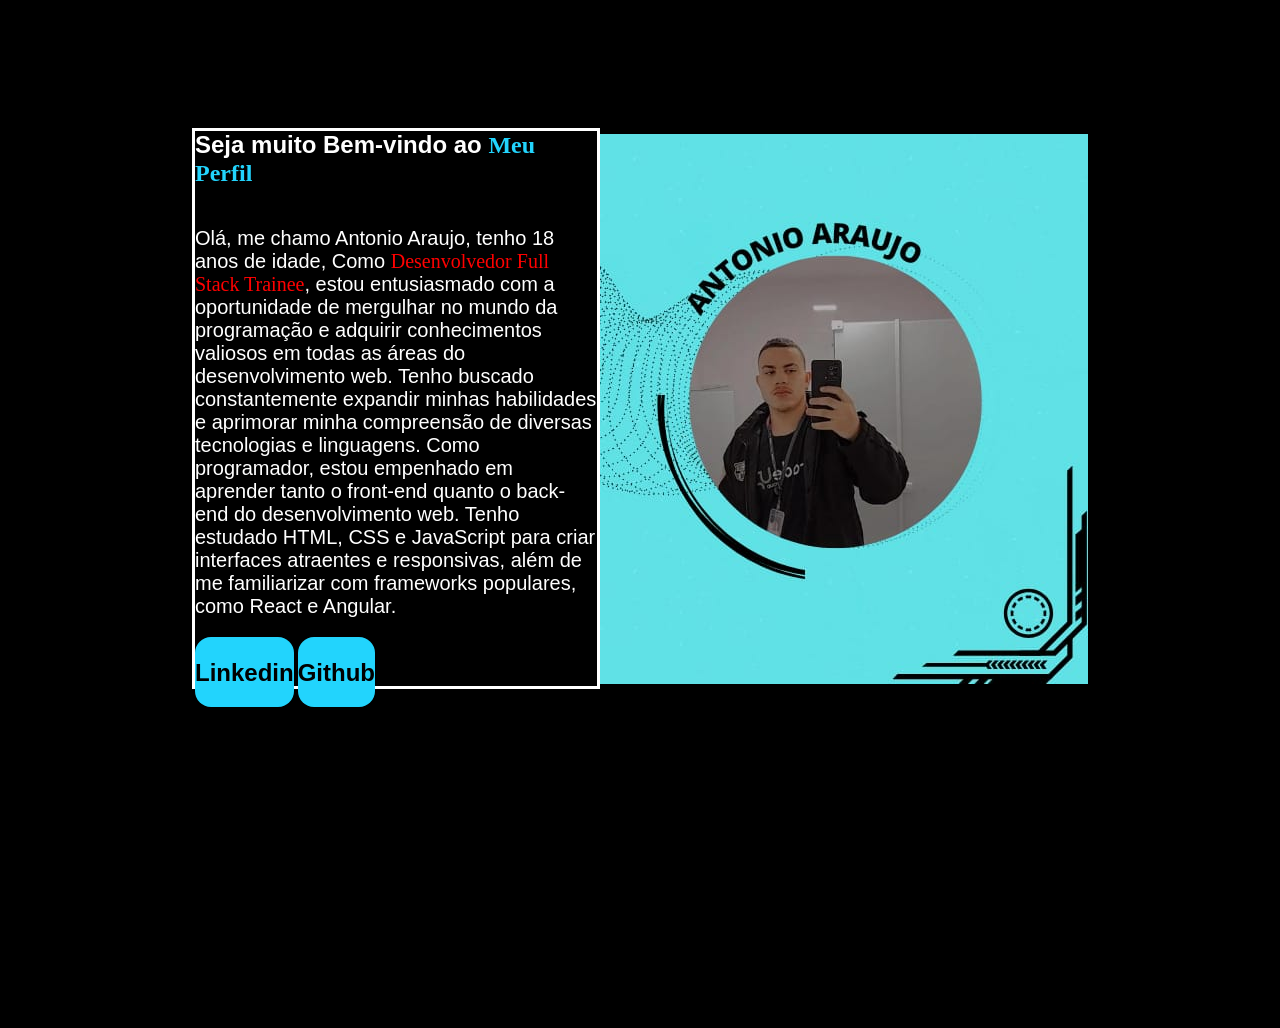
==== index.html @ ee19e8a5 "adicionando border no conteudo" ====
<!DOCTYPE html>
<html lang="pt-br">
<head>
    <meta charset="UTF-8">
    <meta name="viewport" content="width=device-width, initial-scale=1.0">
    <link rel="stylesheet" href="style.css">
    <title>Este é meu Perfil</title>

</head>
<body> 
    <header></header>
    <main1>
    <section class="conteudo">
            <h1>Seja muito Bem-vindo ao 
            <strong1> Meu Perfil</strong1> 
            </h1>
            <p1> Olá, me chamo Antonio Araujo, tenho 18 anos de idade, Como <strong2>Desenvolvedor Full Stack Trainee</strong2>, estou entusiasmado com a oportunidade de mergulhar no mundo da programação e adquirir conhecimentos valiosos em todas as áreas do desenvolvimento web. Tenho buscado constantemente expandir minhas habilidades e aprimorar minha compreensão de diversas tecnologias e linguagens.
            Como programador, estou empenhado em aprender tanto o front-end quanto o back-end do desenvolvimento web. Tenho estudado HTML, CSS e JavaScript para criar interfaces atraentes e responsivas, além de me familiarizar com frameworks populares, como React e Angular.
            </p1>
            <div>
            <a class="link" href="https://www.linkedin.com/in/antonio-araujo-303034235/" target="_blank" >Linkedin</a>
            <a class="link" href="https://github.com/antonioArauj" target="_blank">Github</a>
            </div>     
    </section>
     <img src="html.png" alt="Foto perfil">
    </main1>
    <footer></footer>
</body>
</html>
---- style.css ----
*{
    margin: 0;
    padding: 0;
}


body {
    height: 100vh;
    box-sizing: border-box;
    background-color: black;
    color: white;
    
}

strong1 {
    font-family: 'Cadson Demak';
    color: #22D4FD;
}

strong2 {
    font-size: 20px;
    font-family: 'Ksenya Erulevich', Cyreal;
    color: red;
}

main1 {
    margin: 10% 15%;
    display: flex;
    align-items: center;
    justify-content: space-between;
}

p1{
    font-size: 20px;
    font-family: 'Quicksand', sans-serif;
}

h1{
    font-family: 'Quicksand', sans-serif;
}

.apresentacao_link{
    display: flex;
    justify-content: space-between;
}

.link{
    background-color: #22D4FD;
    width: 280px;
    text-align: center;
    border-radius: 16px;
    font-size: 24px;
    font-weight: 550;
    padding: 21.5px 0;
    text-decoration: none;
    color: black;
    font-family: 'Montserrat', sans-serif;
}

.conteudo{
    width: 615px;
    display: flex;
    flex-direction: column;
    gap: 40px;
    border: solid white;
    
}
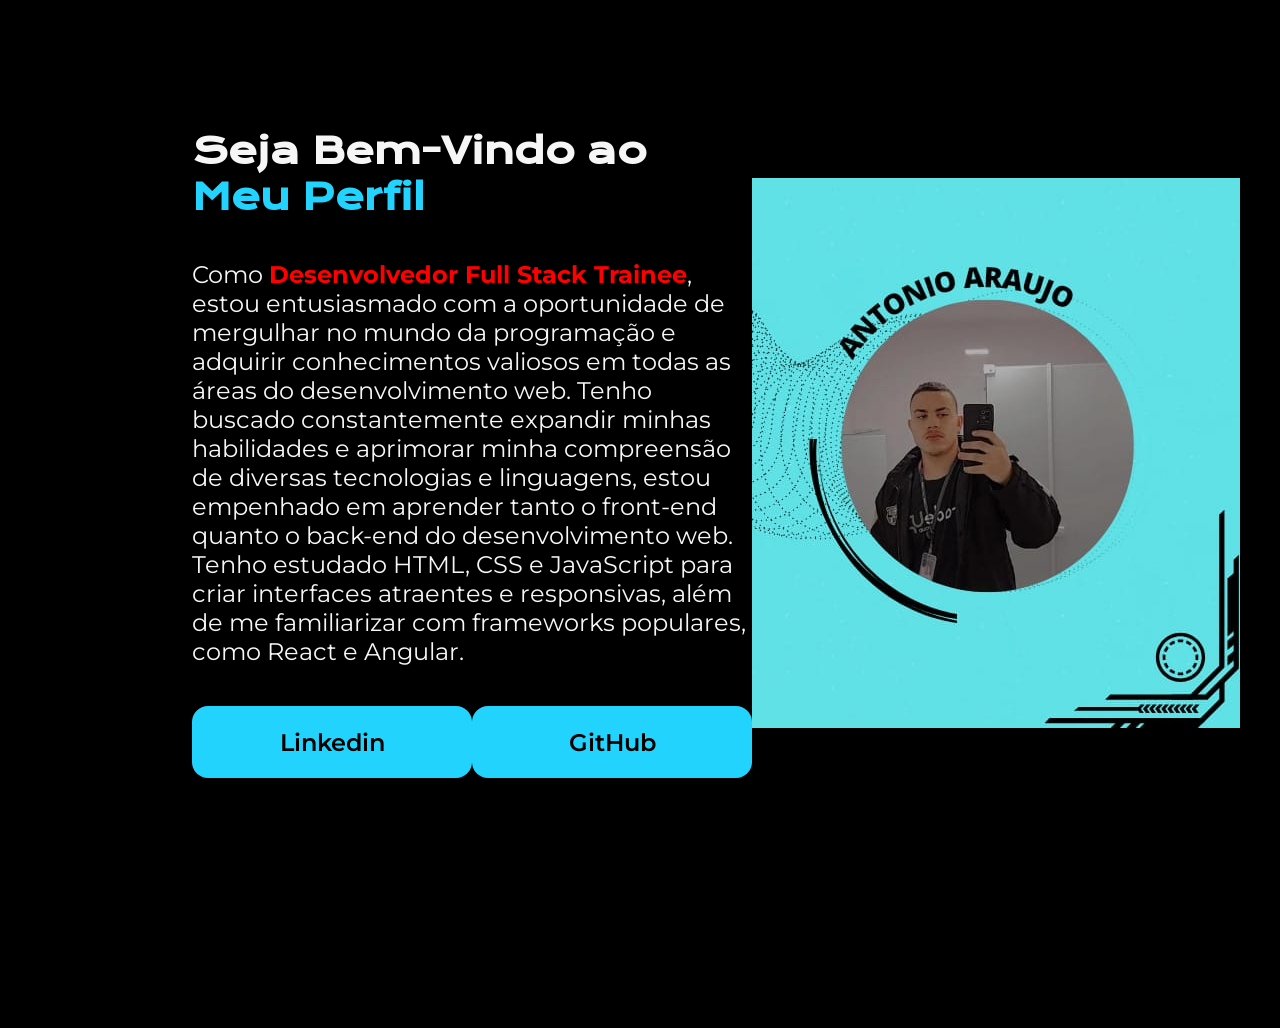
==== commit 145031e7: "Ajustando código do Zero" ====
--- a/index.html
+++ b/index.html
@@ -1,29 +1,32 @@
 <!DOCTYPE html>
 <html lang="pt-br">
+
 <head>
     <meta charset="UTF-8">
+    <meta http-equiv="X-UA-Compatible" content="IE=edge">
     <meta name="viewport" content="width=device-width, initial-scale=1.0">
+    <title>Portifolio</title>
     <link rel="stylesheet" href="style.css">
-    <title>Este é meu Perfil</title>
+</head>
 
-</head>
-<body> 
+<body>
     <header></header>
-    <main1>
-    <section class="conteudo">
-            <h1>Seja muito Bem-vindo ao 
-            <strong1> Meu Perfil</strong1> 
-            </h1>
-            <p1> Olá, me chamo Antonio Araujo, tenho 18 anos de idade, Como <strong2>Desenvolvedor Full Stack Trainee</strong2>, estou entusiasmado com a oportunidade de mergulhar no mundo da programação e adquirir conhecimentos valiosos em todas as áreas do desenvolvimento web. Tenho buscado constantemente expandir minhas habilidades e aprimorar minha compreensão de diversas tecnologias e linguagens.
-            Como programador, estou empenhado em aprender tanto o front-end quanto o back-end do desenvolvimento web. Tenho estudado HTML, CSS e JavaScript para criar interfaces atraentes e responsivas, além de me familiarizar com frameworks populares, como React e Angular.
-            </p1>
-            <div>
-            <a class="link" href="https://www.linkedin.com/in/antonio-araujo-303034235/" target="_blank" >Linkedin</a>
-            <a class="link" href="https://github.com/antonioArauj" target="_blank">Github</a>
-            </div>     
-    </section>
-     <img src="html.png" alt="Foto perfil">
-    </main1>
+    <main class="apresentacao">
+        <section class="apresentacao__conteudo">
+            <h1 class="apresentacao__conteudo__titulo">Seja Bem-Vindo ao <strong 
+            class="titulo-destaque">Meu Perfil
+            </strong></h1>
+            <p class="conteudo__texto">
+                Como <strong class="desenvolvedor">Desenvolvedor Full Stack Trainee</strong>, estou entusiasmado com a oportunidade de mergulhar no mundo da programação e adquirir conhecimentos valiosos em todas as áreas do desenvolvimento web. Tenho buscado constantemente expandir minhas habilidades e aprimorar minha compreensão de diversas tecnologias e linguagens,
+                estou empenhado em aprender tanto o front-end quanto o back-end do desenvolvimento web. Tenho estudado HTML, CSS e JavaScript para criar interfaces atraentes e responsivas, além de me familiarizar com frameworks populares, como React e Angular.</p>
+            <div class="apresentacao__links">
+                <a class="links" href="https://www.linkedin.com/in/antonio-araujo-303034235/" target="_blank">Linkedin</a>
+                <a class="links" href="https://github.com/antonioArauj" target="_blank">GitHub</a>
+            </div>
+        </section>
+        <img src="html.png" alt="foto perfil">
+    </main>
     <footer></footer>
 </body>
+
 </html>
--- a/style.css
+++ b/style.css
@@ -1,67 +1,62 @@
+@import url('https://fonts.googleapis.com/css2?family=Krona+One&family=Montserrat:wght@400;600&display=swap');
+
 *{
     margin: 0;
     padding: 0;
 }
 
-
-body {
+body{
     height: 100vh;
     box-sizing: border-box;
-    background-color: black;
-    color: white;
-    
+    background-color: #000000;
+    color: #F6F6F6;
 }
 
-strong1 {
-    font-family: 'Cadson Demak';
+.titulo-destaque{
     color: #22D4FD;
 }
 
-strong2 {
-    font-size: 20px;
-    font-family: 'Ksenya Erulevich', Cyreal;
+.desenvolvedor{
     color: red;
 }
 
-main1 {
+.apresentacao{
     margin: 10% 15%;
     display: flex;
     align-items: center;
     justify-content: space-between;
 }
-
-p1{
-    font-size: 20px;
-    font-family: 'Quicksand', sans-serif;
+.apresentacao__conteudo{
+    width: 615px;
+    display: flex;
+    flex-direction: column;
+    gap: 40px;
 }
 
-h1{
-    font-family: 'Quicksand', sans-serif;
+.apresentacao__conteudo__titulo{
+    font-size: 36px;
+    font-family: 'Krona One', sans-serif;
 }
 
-.apresentacao_link{
+.conteudo__texto{
+    font-size: 24px;
+    font-family: 'Montserrat', sans-serif;
+}
+
+.apresentacao__links{
     display: flex;
     justify-content: space-between;
 }
 
-.link{
+.links{
     background-color: #22D4FD;
     width: 280px;
     text-align: center;
     border-radius: 16px;
     font-size: 24px;
-    font-weight: 550;
+    font-weight: 600;
     padding: 21.5px 0;
     text-decoration: none;
-    color: black;
+    color: #000000;
     font-family: 'Montserrat', sans-serif;
-}
-
-.conteudo{
-    width: 615px;
-    display: flex;
-    flex-direction: column;
-    gap: 40px;
-    border: solid white;
-    
 }
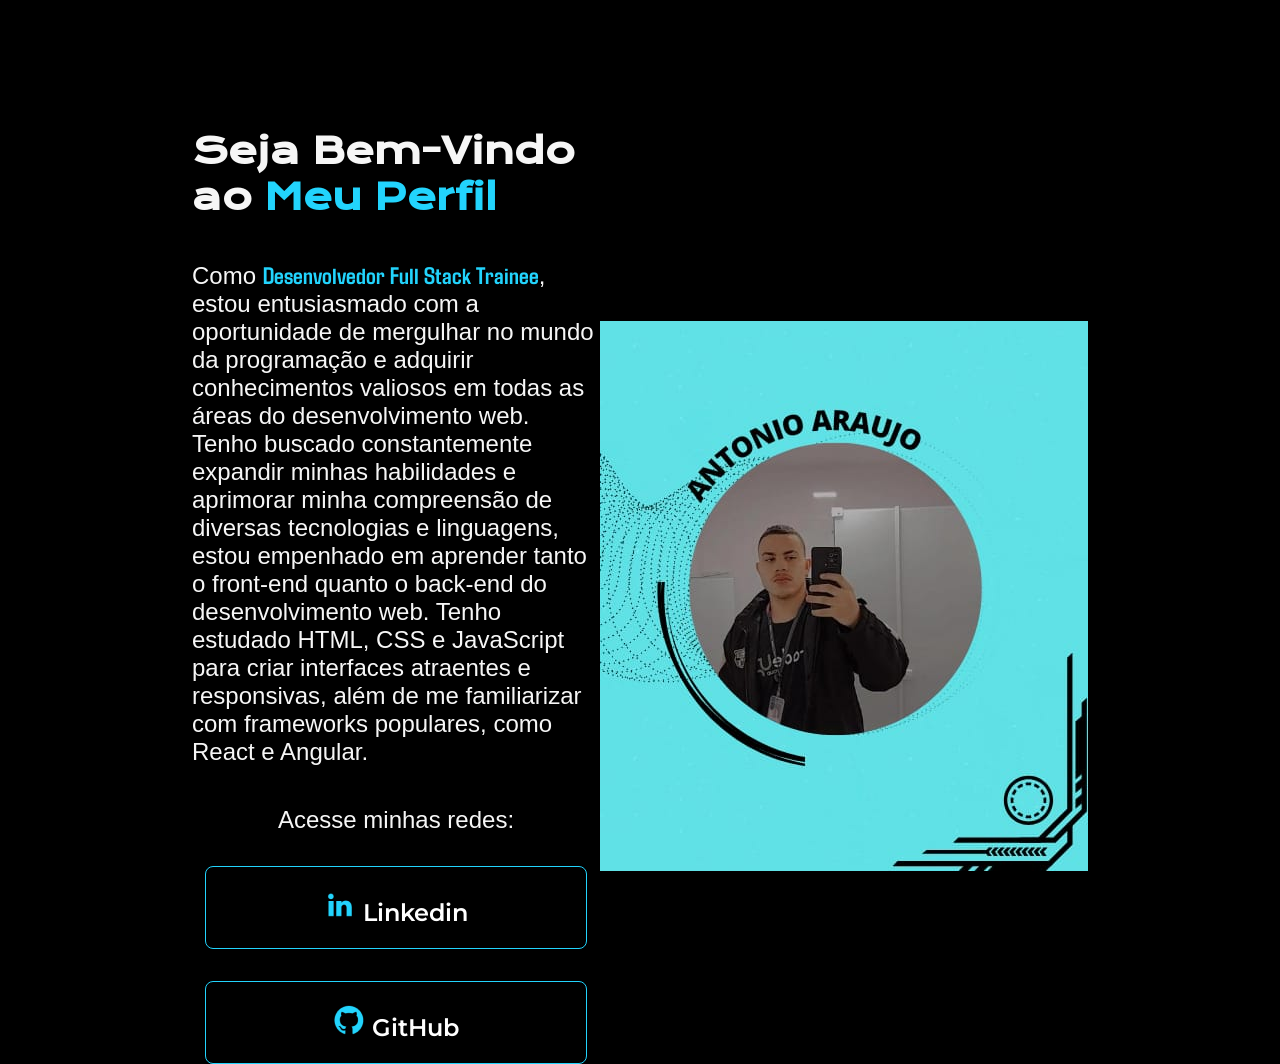
==== commit 378f9dbf: "Atualizando meu projeto" ====
--- a/index.html
+++ b/index.html
@@ -20,11 +20,18 @@
                 Como <strong class="desenvolvedor">Desenvolvedor Full Stack Trainee</strong>, estou entusiasmado com a oportunidade de mergulhar no mundo da programação e adquirir conhecimentos valiosos em todas as áreas do desenvolvimento web. Tenho buscado constantemente expandir minhas habilidades e aprimorar minha compreensão de diversas tecnologias e linguagens,
                 estou empenhado em aprender tanto o front-end quanto o back-end do desenvolvimento web. Tenho estudado HTML, CSS e JavaScript para criar interfaces atraentes e responsivas, além de me familiarizar com frameworks populares, como React e Angular.</p>
             <div class="apresentacao__links">
-                <a class="links" href="https://www.linkedin.com/in/antonio-araujo-303034235/" target="_blank">Linkedin</a>
-                <a class="links" href="https://github.com/antonioArauj" target="_blank">GitHub</a>
+                <h2 class="subtitulo_links">Acesse minhas redes:</h2>
+                <a class="links" href="https://www.linkedin.com/in/antonio-araujo-303034235/" target="_blank">
+                    <img src="./assets/linkedin.png" alt="Logo Linkedin">
+                    Linkedin
+                </a>
+                <a class="links" href="https://github.com/antonioArauj" target="_blank">
+                    <img src="./assets/Github.png" alt="logo github">
+                    GitHub
+                </a>
             </div>
         </section>
-        <img src="html.png" alt="foto perfil">
+        <img src="./assets/html.png" alt="foto perfil">
     </main>
     <footer></footer>
 </body>
--- a/style.css
+++ b/style.css
@@ -1,4 +1,5 @@
 @import url('https://fonts.googleapis.com/css2?family=Krona+One&family=Montserrat:wght@400;600&display=swap');
+@import url('https://fonts.googleapis.com/css2?family=Agdasima&display=swap');
 
 *{
     margin: 0;
@@ -17,7 +18,8 @@
 }
 
 .desenvolvedor{
-    color: red;
+    color: #22D4FD;
+    font-family: 'Agdasima', sans-serif;;
 }
 
 .apresentacao{
@@ -40,23 +42,34 @@
 
 .conteudo__texto{
     font-size: 24px;
-    font-family: 'Montserrat', sans-serif;
+    font-family: 'Ysabeau SC', sans-serif;;
+}
+
+.subtitulo_links{
+    font-family:'Ysabeau SC', sans-serif;
+    font-weight: 400;
+    font-size: 24px;
 }
 
 .apresentacao__links{
     display: flex;
+    flex-direction: column;
     justify-content: space-between;
+    align-items: center;
+    gap: 32px;
 }
 
 .links{
-    background-color: #22D4FD;
-    width: 280px;
+    border: solid #22D4FD;
+    border-width: 1px;
+    width: 380px;
     text-align: center;
-    border-radius: 16px;
+    border-radius: 8px;
     font-size: 24px;
     font-weight: 600;
     padding: 21.5px 0;
     text-decoration: none;
-    color: #000000;
+    color: white;
     font-family: 'Montserrat', sans-serif;
-}+}
+  
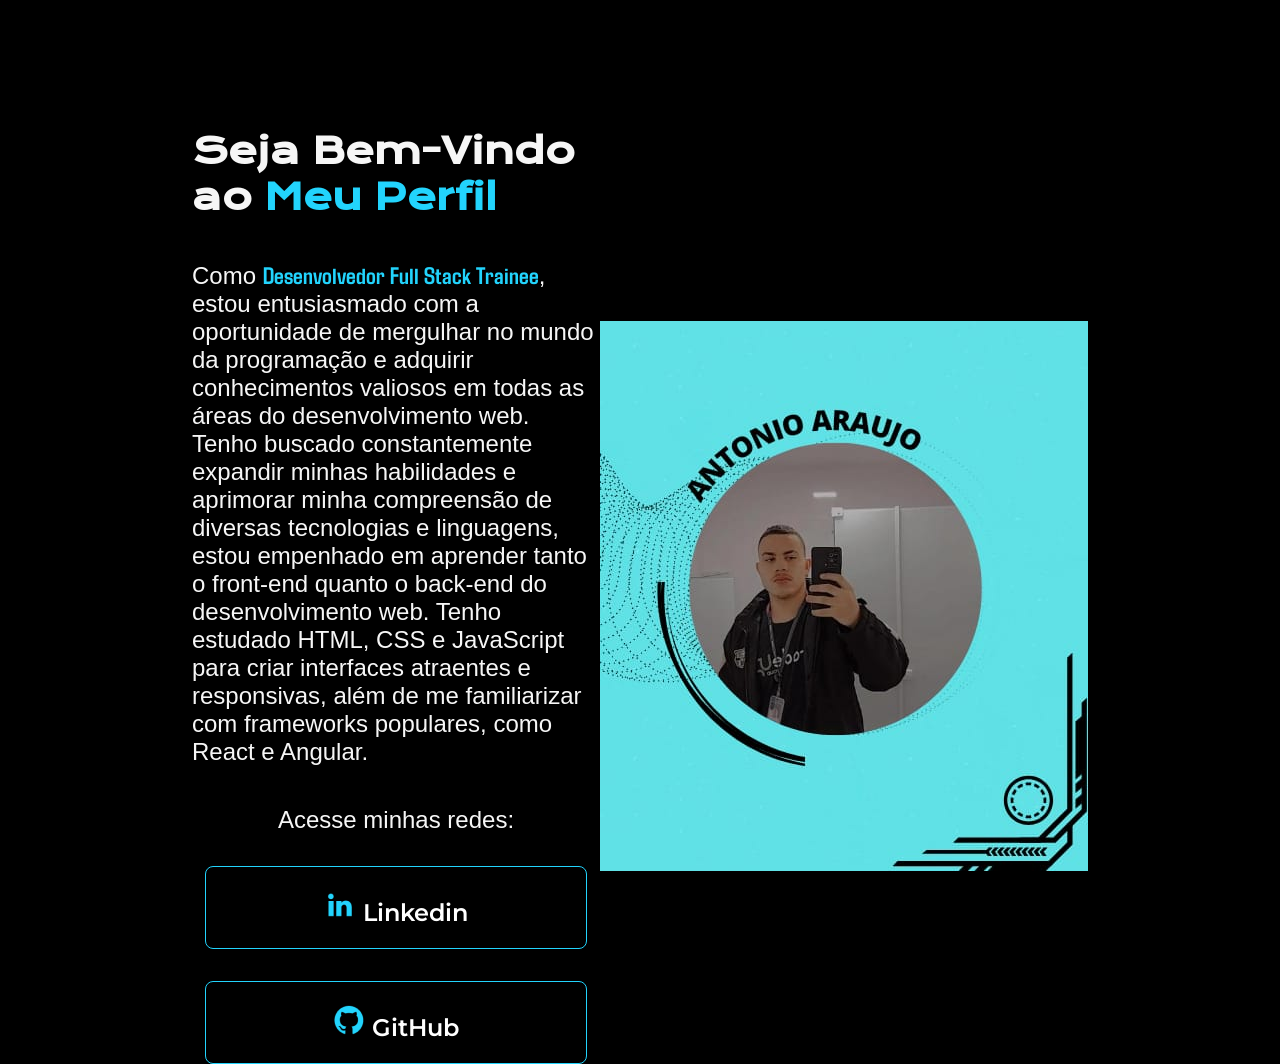
==== commit 0ac2daa5: "Deixando página responsiva" ====
--- a/index.html
+++ b/index.html
@@ -7,6 +7,8 @@
     <meta name="viewport" content="width=device-width, initial-scale=1.0">
     <title>Portifolio</title>
     <link rel="stylesheet" href="style.css">
+    <link rel="stylesheet" media="(max-width: 800px)" href="style.css" />
+
 </head>
 
 <body>
@@ -31,7 +33,7 @@
                 </a>
             </div>
         </section>
-        <img src="./assets/html.png" alt="foto perfil">
+        <img class="imagem" src="./assets/html.png" alt="foto perfil">
     </main>
     <footer></footer>
 </body>
--- a/style.css
+++ b/style.css
@@ -72,4 +72,11 @@
     color: white;
     font-family: 'Montserrat', sans-serif;
 }
-  +  
+@media (max-width: 1080px)
+{
+  .imagem
+   {
+    display: none;
+   }
+}
--- a/style.css
+++ b/style.css
@@ -72,4 +72,11 @@
     color: white;
     font-family: 'Montserrat', sans-serif;
 }
-  +  
+@media (max-width: 1080px)
+{
+  .imagem
+   {
+    display: none;
+   }
+}
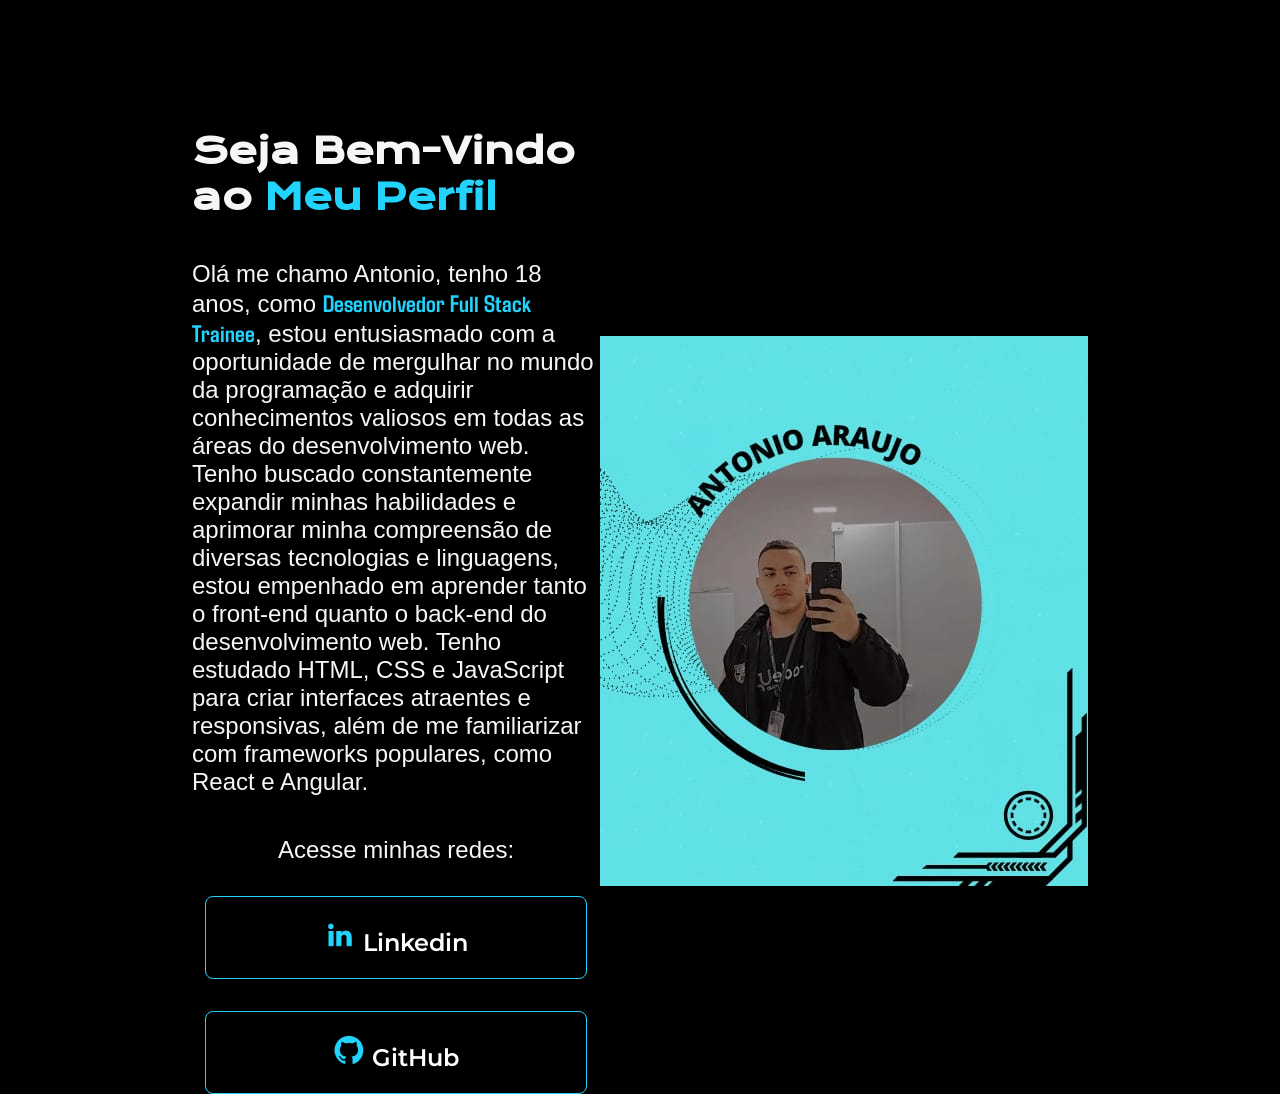
==== commit c29e731c: "atualizando interface do projeto para mobile" ====
--- a/index.html
+++ b/index.html
@@ -19,7 +19,7 @@
             class="titulo-destaque">Meu Perfil
             </strong></h1>
             <p class="conteudo__texto">
-                Como <strong class="desenvolvedor">Desenvolvedor Full Stack Trainee</strong>, estou entusiasmado com a oportunidade de mergulhar no mundo da programação e adquirir conhecimentos valiosos em todas as áreas do desenvolvimento web. Tenho buscado constantemente expandir minhas habilidades e aprimorar minha compreensão de diversas tecnologias e linguagens,
+                Olá me chamo Antonio, tenho 18 anos, como <strong class="desenvolvedor">Desenvolvedor Full Stack Trainee</strong>, estou entusiasmado com a oportunidade de mergulhar no mundo da programação e adquirir conhecimentos valiosos em todas as áreas do desenvolvimento web. Tenho buscado constantemente expandir minhas habilidades e aprimorar minha compreensão de diversas tecnologias e linguagens,
                 estou empenhado em aprender tanto o front-end quanto o back-end do desenvolvimento web. Tenho estudado HTML, CSS e JavaScript para criar interfaces atraentes e responsivas, além de me familiarizar com frameworks populares, como React e Angular.</p>
             <div class="apresentacao__links">
                 <h2 class="subtitulo_links">Acesse minhas redes:</h2>
--- a/style.css
+++ b/style.css
@@ -80,3 +80,29 @@
     display: none;
    }
 }
+
+
+@media (max-width: 1080px)
+{
+  .conteudo__texto
+   {
+    text-align: center;
+   }
+}
+
+@media (max-width: 1080px)
+{
+  .apresentacao__conteudo__titulo
+   {
+    text-align: center;
+   }
+}
+
+@media (max-width: 1080px)
+{
+  .apresentacao__conteudo
+   {
+    text-align: center;
+    margin: 10% 15% ;
+   }
+}
--- a/style.css
+++ b/style.css
@@ -80,3 +80,29 @@
     display: none;
    }
 }
+
+
+@media (max-width: 1080px)
+{
+  .conteudo__texto
+   {
+    text-align: center;
+   }
+}
+
+@media (max-width: 1080px)
+{
+  .apresentacao__conteudo__titulo
+   {
+    text-align: center;
+   }
+}
+
+@media (max-width: 1080px)
+{
+  .apresentacao__conteudo
+   {
+    text-align: center;
+    margin: 10% 15% ;
+   }
+}
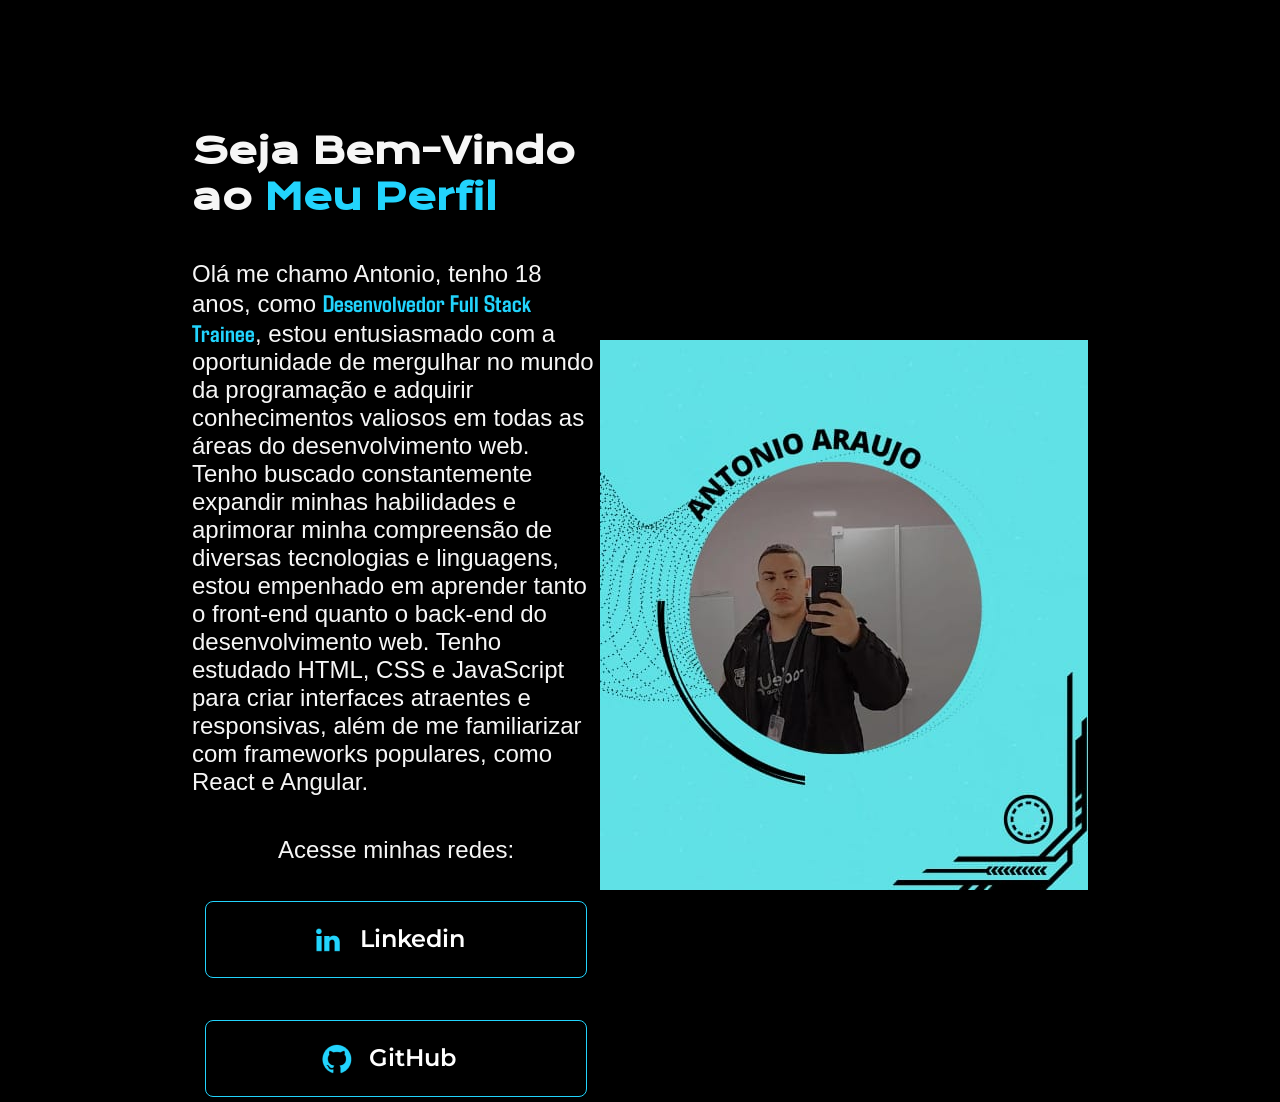
==== commit 4a984179: "inserindo hover no projeto" ====
--- a/index.html
+++ b/index.html
@@ -23,13 +23,15 @@
                 estou empenhado em aprender tanto o front-end quanto o back-end do desenvolvimento web. Tenho estudado HTML, CSS e JavaScript para criar interfaces atraentes e responsivas, além de me familiarizar com frameworks populares, como React e Angular.</p>
             <div class="apresentacao__links">
                 <h2 class="subtitulo_links">Acesse minhas redes:</h2>
-                <a class="links" href="https://www.linkedin.com/in/antonio-araujo-303034235/" target="_blank">
+                <a class="links" style="vertical-align:middle" href="https://www.linkedin.com/in/antonio-araujo-303034235/" target="_blank">
                     <img src="./assets/linkedin.png" alt="Logo Linkedin">
                     Linkedin
+                    <span></span>
                 </a>
-                <a class="links" href="https://github.com/antonioArauj" target="_blank">
+                <a class="links" style="vertical-align:middle" href="https://github.com/antonioArauj" target="_blank">
                     <img src="./assets/Github.png" alt="logo github">
                     GitHub
+                    <span></span> 
                 </a>
             </div>
         </section>
--- a/style.css
+++ b/style.css
@@ -60,6 +60,9 @@
 }
 
 .links{
+    display: flex;
+    justify-content: center;
+    gap: 16px;
     border: solid #22D4FD;
     border-width: 1px;
     width: 380px;
@@ -70,7 +73,39 @@
     padding: 21.5px 0;
     text-decoration: none;
     color: white;
+    transition: all 0.5s;
+    cursor: pointer;
+    margin: 5px;
     font-family: 'Montserrat', sans-serif;
+}
+
+.links span {
+    cursor: pointer;
+    display: flex;
+    position: relative;
+    transition: 0.5s;
+  }
+
+  .links span:after {
+    content: '\00bb';
+    position: absolute;
+    opacity: 0;
+    top: 0;
+    right: -20px;
+    transition: 0.5s;
+  }
+
+  .links:hover span {
+    padding-right: 25px;
+  }
+  
+  .links:hover span:after {
+    opacity: 1;
+    right: 0;
+  }
+
+.links:hover{
+    background-color: #272727
 }
   
 @media (max-width: 1080px)
--- a/style.css
+++ b/style.css
@@ -60,6 +60,9 @@
 }
 
 .links{
+    display: flex;
+    justify-content: center;
+    gap: 16px;
     border: solid #22D4FD;
     border-width: 1px;
     width: 380px;
@@ -70,7 +73,39 @@
     padding: 21.5px 0;
     text-decoration: none;
     color: white;
+    transition: all 0.5s;
+    cursor: pointer;
+    margin: 5px;
     font-family: 'Montserrat', sans-serif;
+}
+
+.links span {
+    cursor: pointer;
+    display: flex;
+    position: relative;
+    transition: 0.5s;
+  }
+
+  .links span:after {
+    content: '\00bb';
+    position: absolute;
+    opacity: 0;
+    top: 0;
+    right: -20px;
+    transition: 0.5s;
+  }
+
+  .links:hover span {
+    padding-right: 25px;
+  }
+  
+  .links:hover span:after {
+    opacity: 1;
+    right: 0;
+  }
+
+.links:hover{
+    background-color: #272727
 }
   
 @media (max-width: 1080px)
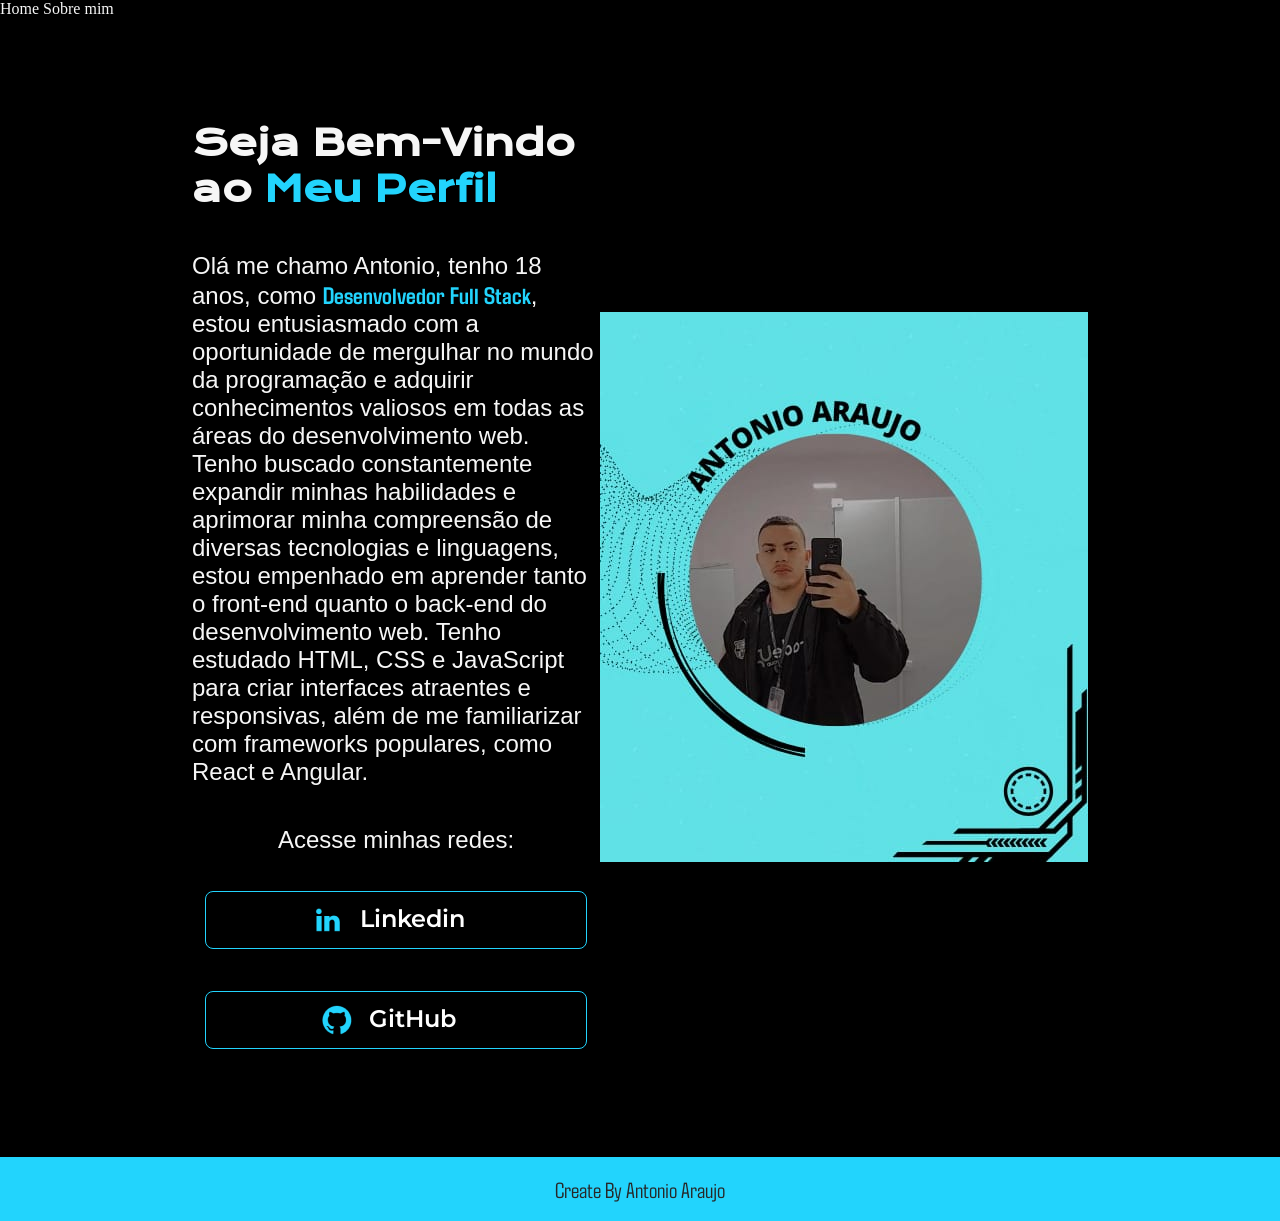
==== commit 6481ec42: "Inserindo Footer no projeto e atualizando interface da página" ====
--- a/index.html
+++ b/index.html
@@ -12,14 +12,17 @@
 </head>
 
 <body>
-    <header></header>
+    <header class="cabecalho">
+        <a class="menu">Home</a>
+        <a class="menu">Sobre mim</a>
+    </header>
     <main class="apresentacao">
         <section class="apresentacao__conteudo">
             <h1 class="apresentacao__conteudo__titulo">Seja Bem-Vindo ao <strong 
             class="titulo-destaque">Meu Perfil
             </strong></h1>
             <p class="conteudo__texto">
-                Olá me chamo Antonio, tenho 18 anos, como <strong class="desenvolvedor">Desenvolvedor Full Stack Trainee</strong>, estou entusiasmado com a oportunidade de mergulhar no mundo da programação e adquirir conhecimentos valiosos em todas as áreas do desenvolvimento web. Tenho buscado constantemente expandir minhas habilidades e aprimorar minha compreensão de diversas tecnologias e linguagens,
+                Olá me chamo Antonio, tenho 18 anos, como <strong class="desenvolvedor">Desenvolvedor Full Stack</strong>, estou entusiasmado com a oportunidade de mergulhar no mundo da programação e adquirir conhecimentos valiosos em todas as áreas do desenvolvimento web. Tenho buscado constantemente expandir minhas habilidades e aprimorar minha compreensão de diversas tecnologias e linguagens,
                 estou empenhado em aprender tanto o front-end quanto o back-end do desenvolvimento web. Tenho estudado HTML, CSS e JavaScript para criar interfaces atraentes e responsivas, além de me familiarizar com frameworks populares, como React e Angular.</p>
             <div class="apresentacao__links">
                 <h2 class="subtitulo_links">Acesse minhas redes:</h2>
@@ -37,7 +40,9 @@
         </section>
         <img class="imagem" src="./assets/html.png" alt="foto perfil">
     </main>
-    <footer></footer>
+    <footer class="rodape">
+        <p> Create By Antonio Araujo</p>
+    </footer>
 </body>
 
 </html>
--- a/style.css
+++ b/style.css
@@ -7,7 +7,6 @@
 }
 
 body{
-    height: 100vh;
     box-sizing: border-box;
     background-color: #000000;
     color: #F6F6F6;
@@ -19,11 +18,11 @@
 
 .desenvolvedor{
     color: #22D4FD;
-    font-family: 'Agdasima', sans-serif;;
+    font-family: 'Agdasima', sans-serif;
 }
 
 .apresentacao{
-    margin: 10% 15%;
+    padding: 8% 15%;
     display: flex;
     align-items: center;
     justify-content: space-between;
@@ -70,7 +69,7 @@
     border-radius: 8px;
     font-size: 24px;
     font-weight: 600;
-    padding: 21.5px 0;
+    padding: 12px 0;
     text-decoration: none;
     color: white;
     transition: all 0.5s;
@@ -107,6 +106,16 @@
 .links:hover{
     background-color: #272727
 }
+
+.rodape{
+  color: #272727;
+  text-align: center;
+  background-color: #22D4FD;
+  padding: 19px;
+  font-family: 'Agdasima', sans-serif;
+  font-size: 22px;
+  font-weight: 400;
+}
   
 @media (max-width: 1080px)
 {
@@ -140,4 +149,24 @@
     text-align: center;
     margin: 10% 15% ;
    }
+}
+
+@media (max-width: 1080px)
+{
+  .apresentacao
+   {
+    text-align: center;
+    margin: auto; 
+   }
+}
+
+@media (max-width: 1080px)
+{
+  .Rodape
+   {
+    display: flex;
+    width: 482px;
+    flex-direction: column;
+    flex-shrink: 0;
+   }
 }
--- a/style.css
+++ b/style.css
@@ -7,7 +7,6 @@
 }
 
 body{
-    height: 100vh;
     box-sizing: border-box;
     background-color: #000000;
     color: #F6F6F6;
@@ -19,11 +18,11 @@
 
 .desenvolvedor{
     color: #22D4FD;
-    font-family: 'Agdasima', sans-serif;;
+    font-family: 'Agdasima', sans-serif;
 }
 
 .apresentacao{
-    margin: 10% 15%;
+    padding: 8% 15%;
     display: flex;
     align-items: center;
     justify-content: space-between;
@@ -70,7 +69,7 @@
     border-radius: 8px;
     font-size: 24px;
     font-weight: 600;
-    padding: 21.5px 0;
+    padding: 12px 0;
     text-decoration: none;
     color: white;
     transition: all 0.5s;
@@ -107,6 +106,16 @@
 .links:hover{
     background-color: #272727
 }
+
+.rodape{
+  color: #272727;
+  text-align: center;
+  background-color: #22D4FD;
+  padding: 19px;
+  font-family: 'Agdasima', sans-serif;
+  font-size: 22px;
+  font-weight: 400;
+}
   
 @media (max-width: 1080px)
 {
@@ -140,4 +149,24 @@
     text-align: center;
     margin: 10% 15% ;
    }
+}
+
+@media (max-width: 1080px)
+{
+  .apresentacao
+   {
+    text-align: center;
+    margin: auto; 
+   }
+}
+
+@media (max-width: 1080px)
+{
+  .Rodape
+   {
+    display: flex;
+    width: 482px;
+    flex-direction: column;
+    flex-shrink: 0;
+   }
 }
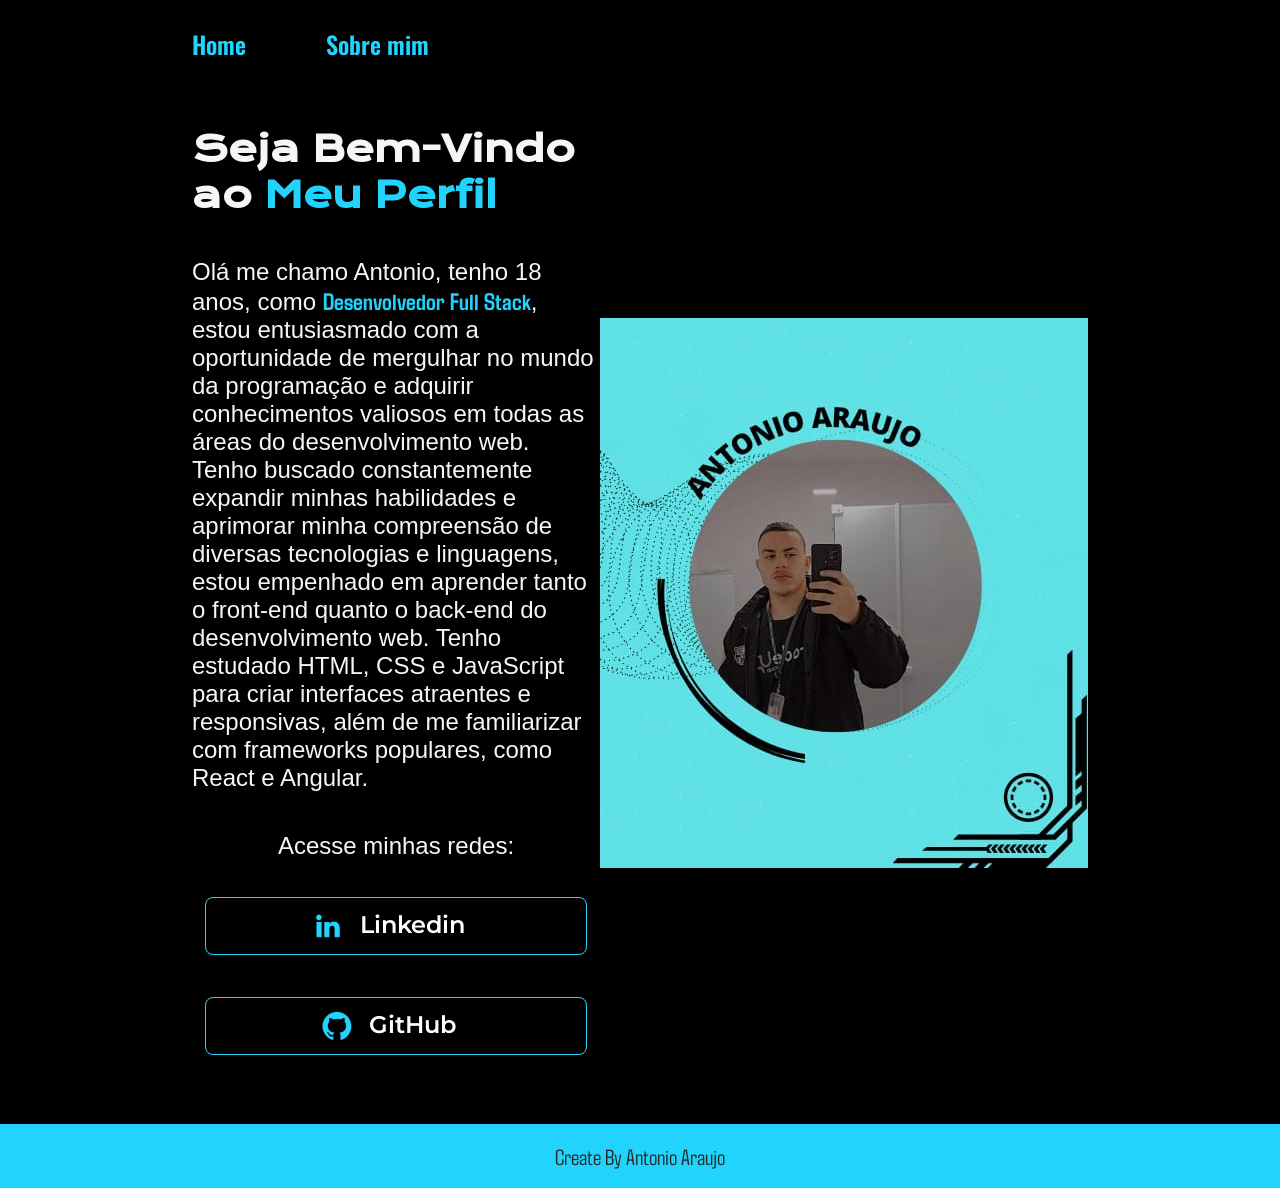
==== commit 6ecb8679: "Adicionando Header e ajustando CSS para mobile" ====
--- a/index.html
+++ b/index.html
@@ -13,8 +13,10 @@
 
 <body>
     <header class="cabecalho">
-        <a class="menu">Home</a>
-        <a class="menu">Sobre mim</a>
+        <nav class="cabecalho_conteudo"> 
+        <a class="cabecalho_menu">Home</a>
+        <a class="cabecalho_menu">Sobre mim</a>
+    </nav>
     </header>
     <main class="apresentacao">
         <section class="apresentacao__conteudo">
--- a/style.css
+++ b/style.css
@@ -1,5 +1,6 @@
 @import url('https://fonts.googleapis.com/css2?family=Krona+One&family=Montserrat:wght@400;600&display=swap');
 @import url('https://fonts.googleapis.com/css2?family=Agdasima&display=swap');
+@import url('https://fonts.googleapis.com/css2?family=Oswald:wght@200&display=swap');
 
 *{
     margin: 0;
@@ -12,8 +13,49 @@
     color: #F6F6F6;
 }
 
+
+.cabecalho{
+  padding: 2% 0% 0% 15%;
+}
+
+.cabecalho_conteudo{
+  display: flex;
+  gap: 80px;
+}
+
+.cabecalho_menu{
+font-family: 'Oswald', sans-serif;
+font-size: 24px;
+font-weight: 600;
+color: #22D4FD;
+}
+
+.apresentacao{
+  padding: 5% 15%;
+  display: flex;
+  align-items: center;
+  justify-content: space-between;
+}
+
+.apresentacao__conteudo{
+  width: 615px;
+  display: flex;
+  flex-direction: column;
+  gap: 40px;
+}
+
+.apresentacao__conteudo__titulo{
+  font-size: 36px;
+  font-family: 'Krona One', sans-serif;
+}
+
 .titulo-destaque{
     color: #22D4FD;
+}
+
+.conteudo__texto{
+  font-size: 24px;
+  font-family: 'Ysabeau SC', sans-serif;;
 }
 
 .desenvolvedor{
@@ -21,41 +63,18 @@
     font-family: 'Agdasima', sans-serif;
 }
 
-.apresentacao{
-    padding: 8% 15%;
-    display: flex;
-    align-items: center;
-    justify-content: space-between;
-}
-.apresentacao__conteudo{
-    width: 615px;
-    display: flex;
-    flex-direction: column;
-    gap: 40px;
-}
-
-.apresentacao__conteudo__titulo{
-    font-size: 36px;
-    font-family: 'Krona One', sans-serif;
-}
-
-.conteudo__texto{
-    font-size: 24px;
-    font-family: 'Ysabeau SC', sans-serif;;
+.apresentacao__links{
+  display: flex;
+  flex-direction: column;
+  justify-content: space-between;
+  align-items: center;
+  gap: 32px;
 }
 
 .subtitulo_links{
     font-family:'Ysabeau SC', sans-serif;
     font-weight: 400;
     font-size: 24px;
-}
-
-.apresentacao__links{
-    display: flex;
-    flex-direction: column;
-    justify-content: space-between;
-    align-items: center;
-    gap: 32px;
 }
 
 .links{
@@ -117,56 +136,40 @@
   font-weight: 400;
 }
   
-@media (max-width: 1080px)
-{
-  .imagem
-   {
+@media (max-width: 1080px) {
+  .imagem {
     display: none;
-   }
-}
+  }
 
+  .cabecalho_conteudo {
+    display: center;
+  }
 
-@media (max-width: 1080px)
-{
-  .conteudo__texto
-   {
+  .conteudo__texto {
     text-align: center;
-   }
-}
+    margin: 0 auto; /* Centraliza horizontalmente */
+    width: 100%; /* Largura total */
+  }
 
-@media (max-width: 1080px)
-{
-  .apresentacao__conteudo__titulo
-   {
+  .apresentacao__conteudo__titulo {
     text-align: center;
-   }
-}
+  }
 
-@media (max-width: 1080px)
-{
-  .apresentacao__conteudo
-   {
+  .apresentacao__conteudo {
     text-align: center;
-    margin: 10% 15% ;
-   }
-}
+    margin: 0% 0; /* Mantém as margens superior e inferior, mas remove as laterais */
+  }
 
-@media (max-width: 1080px)
-{
-  .apresentacao
-   {
+  .apresentacao {
     text-align: center;
-    margin: auto; 
-   }
-}
+    margin: auto;
+  }
 
-@media (max-width: 1080px)
-{
-  .Rodape
-   {
+  .rodape {
     display: flex;
     width: 482px;
     flex-direction: column;
     flex-shrink: 0;
-   }
-}+  }
+}
+
--- a/style.css
+++ b/style.css
@@ -1,5 +1,6 @@
 @import url('https://fonts.googleapis.com/css2?family=Krona+One&family=Montserrat:wght@400;600&display=swap');
 @import url('https://fonts.googleapis.com/css2?family=Agdasima&display=swap');
+@import url('https://fonts.googleapis.com/css2?family=Oswald:wght@200&display=swap');
 
 *{
     margin: 0;
@@ -12,8 +13,49 @@
     color: #F6F6F6;
 }
 
+
+.cabecalho{
+  padding: 2% 0% 0% 15%;
+}
+
+.cabecalho_conteudo{
+  display: flex;
+  gap: 80px;
+}
+
+.cabecalho_menu{
+font-family: 'Oswald', sans-serif;
+font-size: 24px;
+font-weight: 600;
+color: #22D4FD;
+}
+
+.apresentacao{
+  padding: 5% 15%;
+  display: flex;
+  align-items: center;
+  justify-content: space-between;
+}
+
+.apresentacao__conteudo{
+  width: 615px;
+  display: flex;
+  flex-direction: column;
+  gap: 40px;
+}
+
+.apresentacao__conteudo__titulo{
+  font-size: 36px;
+  font-family: 'Krona One', sans-serif;
+}
+
 .titulo-destaque{
     color: #22D4FD;
+}
+
+.conteudo__texto{
+  font-size: 24px;
+  font-family: 'Ysabeau SC', sans-serif;;
 }
 
 .desenvolvedor{
@@ -21,41 +63,18 @@
     font-family: 'Agdasima', sans-serif;
 }
 
-.apresentacao{
-    padding: 8% 15%;
-    display: flex;
-    align-items: center;
-    justify-content: space-between;
-}
-.apresentacao__conteudo{
-    width: 615px;
-    display: flex;
-    flex-direction: column;
-    gap: 40px;
-}
-
-.apresentacao__conteudo__titulo{
-    font-size: 36px;
-    font-family: 'Krona One', sans-serif;
-}
-
-.conteudo__texto{
-    font-size: 24px;
-    font-family: 'Ysabeau SC', sans-serif;;
+.apresentacao__links{
+  display: flex;
+  flex-direction: column;
+  justify-content: space-between;
+  align-items: center;
+  gap: 32px;
 }
 
 .subtitulo_links{
     font-family:'Ysabeau SC', sans-serif;
     font-weight: 400;
     font-size: 24px;
-}
-
-.apresentacao__links{
-    display: flex;
-    flex-direction: column;
-    justify-content: space-between;
-    align-items: center;
-    gap: 32px;
 }
 
 .links{
@@ -117,56 +136,40 @@
   font-weight: 400;
 }
   
-@media (max-width: 1080px)
-{
-  .imagem
-   {
+@media (max-width: 1080px) {
+  .imagem {
     display: none;
-   }
-}
+  }
 
+  .cabecalho_conteudo {
+    display: center;
+  }
 
-@media (max-width: 1080px)
-{
-  .conteudo__texto
-   {
+  .conteudo__texto {
     text-align: center;
-   }
-}
+    margin: 0 auto; /* Centraliza horizontalmente */
+    width: 100%; /* Largura total */
+  }
 
-@media (max-width: 1080px)
-{
-  .apresentacao__conteudo__titulo
-   {
+  .apresentacao__conteudo__titulo {
     text-align: center;
-   }
-}
+  }
 
-@media (max-width: 1080px)
-{
-  .apresentacao__conteudo
-   {
+  .apresentacao__conteudo {
     text-align: center;
-    margin: 10% 15% ;
-   }
-}
+    margin: 0% 0; /* Mantém as margens superior e inferior, mas remove as laterais */
+  }
 
-@media (max-width: 1080px)
-{
-  .apresentacao
-   {
+  .apresentacao {
     text-align: center;
-    margin: auto; 
-   }
-}
+    margin: auto;
+  }
 
-@media (max-width: 1080px)
-{
-  .Rodape
-   {
+  .rodape {
     display: flex;
     width: 482px;
     flex-direction: column;
     flex-shrink: 0;
-   }
-}+  }
+}
+
